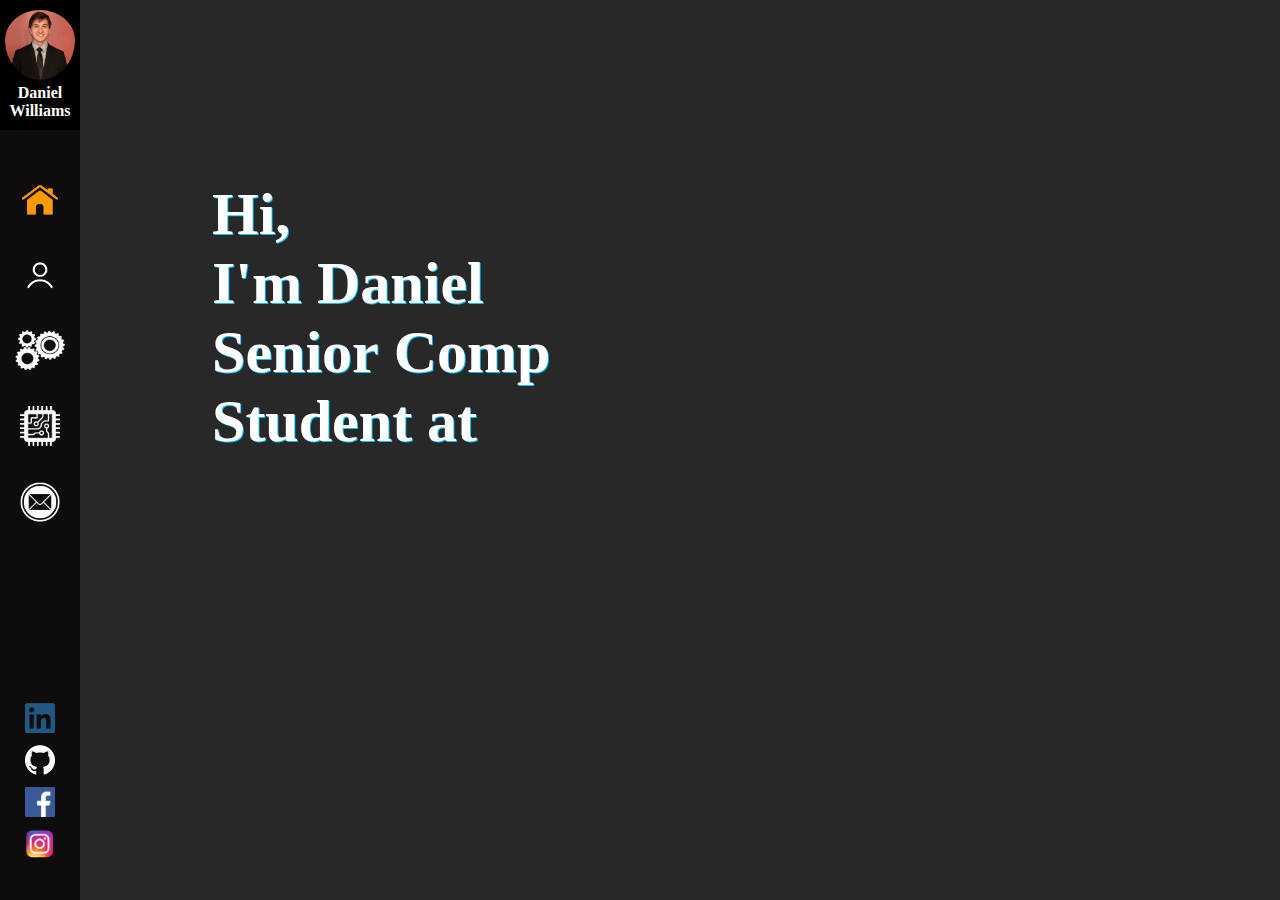
==== Website_v2/HTML/Desktop/main.html @ 5cc9c40b "Add files via upload" ====
<!DOCTYPE html>
<html lang="en">
<head>
    <meta charset="UTF-8">
    <meta name = "description" content = "Daniel Williams, Personal portfolio: Homepage">
    <meta name = "viewpoint" content = "width = device-width, initial-scale = 1">
    <title>Daniel Williams, Personal project portfolio</title>
    <link href = "../../CSS/Desktop/Navigation.css" rel = "StyleSheet" type ="text/css">
    <link href = "../../CSS/Desktop/mainCSS.css" rel = "StyleSheet" type = "text/css">
</head>

<body id = frame>
    <div class = "SideBar">
    <div class = "SideBarImageContainer">
        <img src = "../../Images/Profile.jpg" class = "CornerImage" alt ="Corner Image">
        <p class = "SideBarImageUnderText">Daniel Williams</p>
    </div>
    <div class = "GeneralNavigation">
        <a href ="main.html" class = "Home">
            <img class = "HomeIcon" id = "HomeIcon" alt = "Home" src = "../../Images/Logos/HomeIconOrange.png">
            <h6 class = "HomeText">Home</h6>
        </a>
        <a href ="About.html">
            <img class = "AboutIcon" id = "AboutIcon" alt = "About" src = "../../Images/Logos/person-IconBefore.png" onmouseover="transitionAboutTo()" onmouseleave="transitionAboutBack()">
            <h6 class = "AboutText">About</h6>
        </a>
        <a href="Skills.html">
            <img class = "SkillsIcon" id = "SkillsIcon" alt = "Skills" src = "../../Images/Logos/GearsIconBefore.png" onmouseover = "transitionSkillsTo()" onmouseleave="transitionSkillsBack()">
            <h6 class = "SkillsText">Skills</h6>
        </a>
        <a href="Projects.html">
            <img class = "ProjectsIcon" id = "ProjectsIcon" alt = "Projects" src = "../../Images/Logos/CPUIconBefore.png" onmouseover="transitionProjectsTo()" onmouseleave="transitionProjectsBack()">
            <h6 class = "ProjectsText">Projects</h6>
        </a>
        <a href="Contact.html">
            <img class = "ContactIcon" id = "ContactIcon" alt="Contact" src = "../../Images/Logos/EmailBefore.png" onmouseover="transitionContactTo()" onmouseleave="transitionContactBack()">
            <h6 class = "ContactText">Contact</h6>
        </a>

    </div>
    <div class = "SideBarBottomLogos">
        <ul class = "logosList">
            <li class = "logos"><img class = "Linkedin" id = "Linkedin" onclick = "openLinkedin()" src = "../../Images/Logos/linkedin-logo.png"></li>
            <li class = "logos"><img class = "GitHub" id = "GitHub" onclick = "openGitHub()" src = "../../Images/Logos/GitHub-Mark-Light-120px-plus.png"> </li>
            <li class = "logos"><img class = "Facebook" id = "Facebook" onclick = "openFacebook()" src = "../../Images/Logos/Facebook.png"></li>
            <li class = "logos"><img class = "Instagram" id ="Instagram" onclick = "openInstagram()" src = "../../Images/Logos/Instagram.png"></li>
        </ul>
    </div>
</div>

    <div class = "TextContainer">
        <div class="IntroLines" id="Intro1"></div>
        <div class="IntroLines" id="Intro2"></div>
        <div class="IntroLines" id="Intro3"></div>
        <div class="IntroLines" id="Intro4"></div>
    </div>
    <div class="player" id="Player"></div>
    <div class="Follower" id="Follower"></div>
    <div class = "ClickHere" id="ClickHere" onclick="onClickClickHere()"><h1>Click Here</h1></div>
</body>
<script src = "../../JavaScript/Desktop/mainjs.js"></script>
<script src="../../JavaScript/Desktop/SubFileJS.js"></script>
</html>
---- Website_v2/CSS/Desktop/Navigation.css ----
.SideBar {
    height: 100%;
    width: 80px;
    position: fixed;
    z-index: 1;
    top: 0;
    left: 0;
    background-color: #0e0c0c;
    overflow-x: hidden;
    font-family: "AR PL UKai CN";

}
.GeneralNavigation{
    text-align: center;
    position: relative;
    padding-top: 40%;
}
.SideBar .GeneralNavigation a{
    text-align: center;
    text-decoration: none;
    font-size: 25px;
    color: #818181;
    display: block;
    float: top;
}

.HomeIcon{
    height: 40px;
    width: 40px;
}
.HomeIcon:hover + .HomeText{
    transition: .6s;
    opacity: 1;
}
.HomeText{
    opacity: 0;
    margin-top: 0;
    margin-bottom: 10px;
}
.AboutIcon{
    height: 40px;
    width: 40px;
}
.AboutIcon:hover + .AboutText{
    transition: .6s;
    opacity: 1;
}
.AboutText{
    opacity: 0;
    margin-top: 0;
    margin-bottom: 10px;
}
.SkillsIcon{
    height: 40px;
    width: 50px;
}
.SkillsIcon:hover + .SkillsText{
    transition: .6s;
    opacity: 1;
}
.SkillsText{
    opacity: 0;
    margin-top: 0;
    margin-bottom: 10px;
}
.ProjectsIcon{
    height: 40px;
    width: 40px;
}
.ProjectsIcon:hover + .ProjectsText{
    transition: .6s;
    opacity: 1;
}
.ProjectsText{
    opacity: 0;
    margin-top: 0;
    margin-bottom: 10px;
}
.ContactIcon{
    height: 40px;
    width: 40px;
}
.ContactIcon:hover + .ContactText{
    transition: .6s;
    opacity: 1;
}
.ContactText{
    opacity: 0;
    margin-top: 0;
    margin-bottom: 10px;
}
.SideBar a:hover{
    cursor: pointer;
    color: white;
}
.SideBarImageContainer{
    text-align: center;
    background-Color: black;

}
.SideBar .SideBarImageContainer .SideBarImageUnderText{
    color: white;
    position: static;
    padding-bottom: 10px;
    margin-top: 0;
    font-weight: bold;

}
.SideBar .SideBarImageContainer .SideBarImageUnderText:hover {
    transition: 4s;
    color: lightskyblue;
}
.SideBar .SideBarImageContainer .CornerImage{
    border-radius: 50%;
    width: 70px;
    height: 70px;
    padding-top: 10px;
    padding-bottom: 0;
    margin-bottom: 0;
}
.CornerImage:hover{
    transition: 6s;
    rotation: 360deg;
}
.SideBarBottomLogos{
    position: fixed;
    bottom: 0;
    left: 0;

}
.SideBarBottomLogos .logosList{
    padding-top: 10px;
}
.SideBarBottomLogos .logos {
    display: block;
    transform: translate(-50%,-50%);
    padding-top: 8px;
}
.logos:hover {
    cursor: pointer;
    transform: scale(1.2) translate(-50%,-50%);
}
.SideBarBottomLogos .Linkedin {
    height: 30px;
    width: 30px;
}
.SideBarBottomLogos .GitHub{
    height: 30px;
    width: 30px;
}
.SideBarBottomLogos .Facebook{
    height: 30px;
    width: 30px;
}
.SideBarBottomLogos .Instagram{
    height: 30px;
    width: 30px;
}



@media (max-height: 700px){
    .SideBar {
        height: 100%;
        width: 80px;
        position: fixed;
        z-index: 1;
        top: 0;
        left: 0;
        background-color: #0e0c0c;
        overflow: hidden;
        font-family: "AR PL UKai CN";

    }

    .GeneralNavigation{
        text-align: center;
        position: relative;
        padding-top: 20%;
    }
    .SideBar .GeneralNavigation a{
        text-align: center;
        text-decoration: none;
        font-size: 25px;
        color: #818181;
        display: inline-block;
        float: top;
    }

    .HomeIcon{
        height: 25px;
        width: 25px;
    }
    .HomeIcon:hover + .HomeText{
        transition: .6s;
        opacity: 1;
    }
    .HomeText{
        opacity: 0;
        margin-top: 0;
        margin-bottom: 10px;
    }
    .AboutIcon{
        height: 25px;
        width: 25px;
    }
    .AboutIcon:hover + .AboutText{
        transition: .6s;
        opacity: 1;
    }
    .AboutText{
        opacity: 0;
        margin-top: 0;
        margin-bottom: 10px;
    }
    .SkillsIcon{
        height: 25px;
        width: 30px;
    }
    .SkillsIcon:hover + .SkillsText{
        transition: .6s;
        opacity: 1;
    }
    .SkillsText{
        opacity: 0;
        margin-top: 0;
        margin-bottom: 10px;
    }
    .ProjectsIcon{
        height: 25px;
        width: 25px;
    }
    .ProjectsIcon:hover + .ProjectsText{
        transition: .6s;
        opacity: 1;
    }
    .ProjectsText{
        opacity: 0;
        margin-top: 0;
        margin-bottom: 10px;
    }
    .ContactIcon{
        height: 25px;
        width: 25px;
    }
    .ContactIcon:hover + .ContactText{
        transition: .6s;
        opacity: 1;
    }
    .ContactText{
        opacity: 0;
        margin-top: 0;
        margin-bottom: 10px;
    }
    .SideBar a:hover{
        cursor: pointer;
        color: white;
    }
    .SideBarImageContainer{
        text-align: center;
        background-Color: black;

    }
    .SideBar .SideBarImageContainer .SideBarImageUnderText{
        color: white;
        position: static;
        padding-bottom: 10px;
        margin-top: 0;
        font-weight: bold;

    }
    .SideBar .SideBarImageContainer .SideBarImageUnderText:hover {
        transition: 4s;
        color: lightskyblue;
    }
    .SideBar .SideBarImageContainer .CornerImage{
        border-radius: 50%;
        width: 70px;
        height: 70px;
        padding-top: 10px;
        padding-bottom: 0;
        margin-bottom: 0;
    }
    .CornerImage:hover{
        transition: 6s;
        rotation: 360deg;
    }
    .SideBarBottomLogos{
        position: fixed;
        bottom: 0;
        left: 0;
    }
    .SideBarBottomLogos .logosList{
    }
    .SideBarBottomLogos .logos {
        display: block;
        padding-top: 8px;
        position: relative;
    }
    .logos:hover {
        cursor: pointer;
        transform: scale(1.2) translate(-50%,-50%);
    }
    .SideBarBottomLogos .Linkedin {
        height: 20px;
        width: 20px;
    }
    .SideBarBottomLogos .GitHub{
        height: 20px;
        width: 20px;
    }
    .SideBarBottomLogos .Facebook{
        height: 20px;
        width: 20px;
    }
    .SideBarBottomLogos .Instagram{
        height: 20px;
        width: 20px;
    }

}
::-webkit-scrollbar {
    width: 5px;
}


::-webkit-scrollbar-track {
    background: #f1f1f1;
}


::-webkit-scrollbar-thumb {
    background: #888;
}

::-webkit-scrollbar-thumb:hover {
    background: #555;
}

@media(max-height: 560px){
    .SideBar{
        overflow-y: visible;
    }
    .SideBarBottomLogos{
        position: relative;
        display: inline-block;
    }
}
---- Website_v2/CSS/Desktop/mainCSS.css ----
body {
    background-color: #282828;
    padding-left: 80px;
    overflow: hidden;
}
/*.TopImageContainer .BackgroundImage{
    top: 0;
    left: 0;
    height: 100%;
    width: 100%;
    position: absolute;
}*/

.TextContainer {
    position: absolute;
     top: 20%;
     left: 15%;
     right: 25%;
     margin: 0;
     text-align: left;
     color: white;
     font-size: 30px;
     font-family: "AR PL UKai CN";
     font-weight: bold;
     padding-left: 20px;
}
.IntroLines{
    display: flex;
}
.IntroChar{
    color: white;
    text-shadow: 1px 1px deepskyblue;
    margin: 0 0 0 0 ;
    transition: all .50ms linear;
}
.IntroChar:hover{
    transform: scale(1.2);
    text-shadow: 1px 1px orangered;
    cursor: default;
}
.line{
    height: 50px;
    width: 50px;

    background-color: red;
    z-index: -1;
    opacity: .6;
}
.player{
    position: absolute;
    height: 50px;
    width: 50px;
    top: 90%;
    left: 95%;
    background-color: blue;
    border-radius: 50px;
    display: none;
}
.attack{
    display: none;
    height: 20px;
    width: 20px;
    background-color: orange;
    transition: all 1s linear;
    position: absolute;
    animation: rotate 200ms linear infinite;
}
.Follower{
    display: none;
    background-color: aquamarine;
    height: 15px;
    width: 15px;
    transition: all 3s linear;
    position: absolute;
}
.ClickHere{
    background-color: #0e0c0c;
    opacity: .6;
    border-radius: 50px;
    position: absolute;
    left: 80%;
    top: 80%;
    margin: auto;
    text-align: center;
    display: none;
}
.ClickHere:hover{
    cursor: pointer;
}
@keyframes rotate {
    from{
        transform: rotate(0deg);
    }
    to {
        transform: rotate(359deg);
    }
}
@media(max-width: 800px){
    .TopImageContainer {
        overflow: auto;
    }
    .TopImageContainer .BackgroundImage{
        top: 0;
        left: 0;
        height: fit-content;
        width: 100%;
        position: absolute;
    }

}
@media(max-width: 587px){
    .TopImageContainer {
        overflow: auto;
    }
    .TopImageContainer .BackgroundImage{
        top: 0;
        left: 0;
        height: 175%;
        width: 100%;
        position: absolute;
    }

}
@media (max-height: 700px){
    .TopImageContainer{
        overflow-y: visible;
    }
    .TopImageContainer .BackgroundImage{
        top: 0;
        left: 0;
        height: fit-content;
        width: 100%;
        position: absolute;
    }
    .TextContainer {
        position: absolute;
        top: 20%;
        left: 20%;
        right: 25%;
        margin: 0;
        text-align: left;
        color: white;
        font-size: 15px;
        font-family: "AR PL UKai CN";
        font-weight: bold;
        padding-left: 20px;
    }

}
@media(max-height: 350px){
    .TopImageContainer{
        overflow-y: hidden;
    }
    .TopImageContainer .BackgroundImage{
        top: 0;
        left: 0;
        height: fit-content;
        width: 100%;
        position: absolute;
    }
    .TextContainer {
        position: relative;
        right: 25%;
        margin: 0;
        text-align: left;
        color: white;
        font-size: 15px;
        font-family: "AR PL UKai CN";
        font-weight: bold;
    }

}
@media(max-height: 200px){
    .TopImageContainer{
      overflow-y: visible;
    }
    .TopImageContainer .BackgroundImage{
        top: 0;
        left: 0;
        height: 175%;
        width: 100%;
        position: absolute;
    }
}
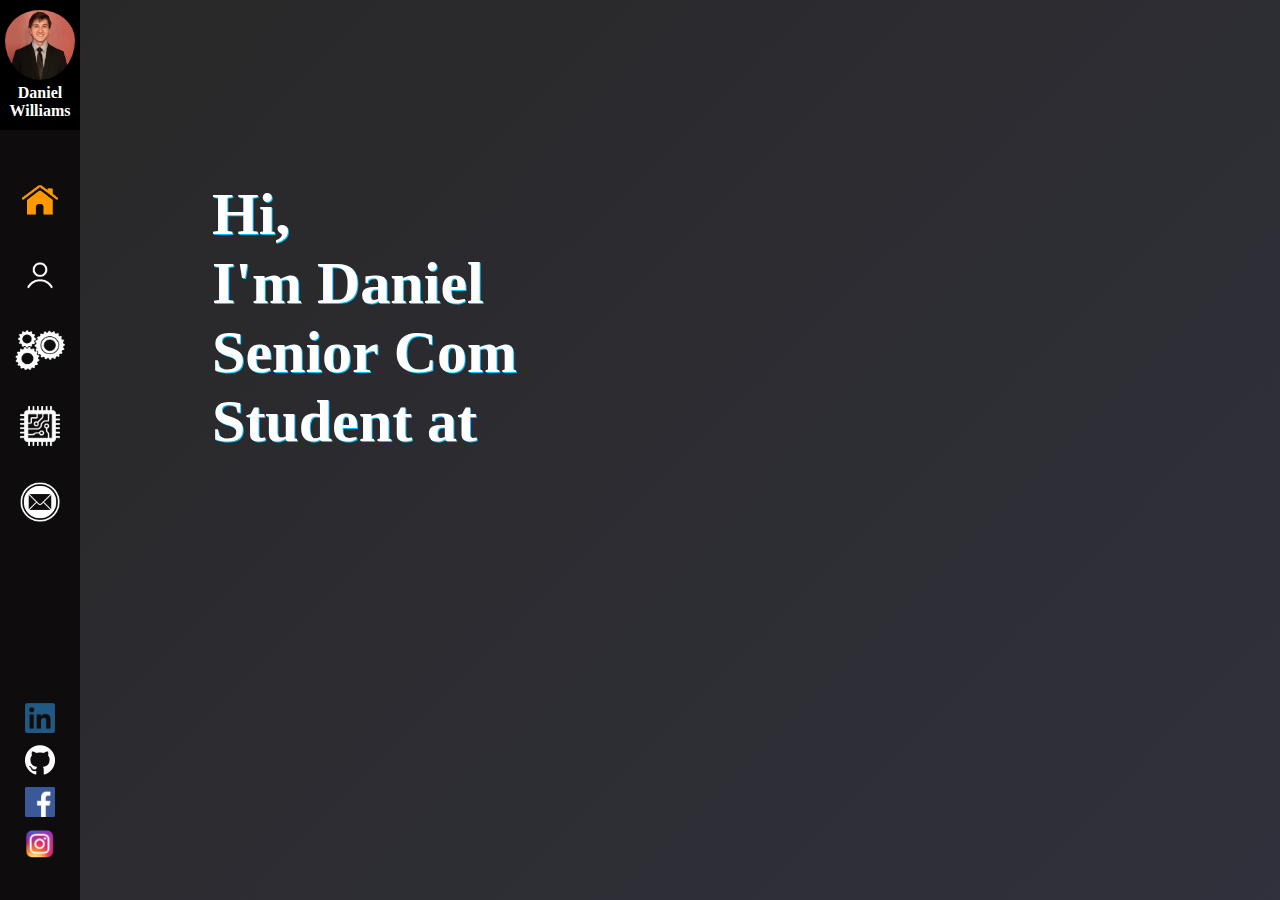
==== commit 5aa18bbe: "Update" ====
--- a/Website_v2/HTML/Desktop/main.html
+++ b/Website_v2/HTML/Desktop/main.html
@@ -10,6 +10,7 @@
 </head>
 
 <body id = frame>
+<div class = homeContainer id="homeContainer">
     <div class = "SideBar">
     <div class = "SideBarImageContainer">
         <img src = "../../Images/Profile.jpg" class = "CornerImage" alt ="Corner Image">
@@ -40,10 +41,10 @@
     </div>
     <div class = "SideBarBottomLogos">
         <ul class = "logosList">
-            <li class = "logos"><img class = "Linkedin" id = "Linkedin" onclick = "openLinkedin()" src = "../../Images/Logos/linkedin-logo.png"></li>
-            <li class = "logos"><img class = "GitHub" id = "GitHub" onclick = "openGitHub()" src = "../../Images/Logos/GitHub-Mark-Light-120px-plus.png"> </li>
-            <li class = "logos"><img class = "Facebook" id = "Facebook" onclick = "openFacebook()" src = "../../Images/Logos/Facebook.png"></li>
-            <li class = "logos"><img class = "Instagram" id ="Instagram" onclick = "openInstagram()" src = "../../Images/Logos/Instagram.png"></li>
+            <li class = "logos"><img class = "Linkedin" id = "Linkedin" onclick = "openLinkedin()" alt = "linkedin" src = "../../Images/Logos/linkedin-logo.png"></li>
+            <li class = "logos"><img class = "GitHub" id = "GitHub" onclick = "openGitHub()" alt="github" src = "../../Images/Logos/GitHub-Mark-Light-120px-plus.png"> </li>
+            <li class = "logos"><img class = "Facebook" id = "Facebook" onclick = "openFacebook()" alt="Facebook" src = "../../Images/Logos/Facebook.png"></li>
+            <li class = "logos"><img class = "Instagram" id ="Instagram" onclick = "openInstagram()" alt="Instagram" src = "../../Images/Logos/Instagram.png"></li>
         </ul>
     </div>
 </div>
@@ -57,7 +58,9 @@
     <div class="player" id="Player"></div>
     <div class="Follower" id="Follower"></div>
     <div class = "ClickHere" id="ClickHere" onclick="onClickClickHere()"><h1>Click Here</h1></div>
+</div>
 </body>
+
 <script src = "../../JavaScript/Desktop/mainjs.js"></script>
 <script src="../../JavaScript/Desktop/SubFileJS.js"></script>
 </html>--- a/Website_v2/CSS/Desktop/mainCSS.css
+++ b/Website_v2/CSS/Desktop/mainCSS.css
@@ -87,6 +87,28 @@
 .ClickHere:hover{
     cursor: pointer;
 }
+.homeContainer{
+    background: linear-gradient(-45deg, #282828, #3d4463, #3a3a52, #282828);
+    background-size: 1000%, 1000%;
+    height: 100%;
+    width: 100%;
+    top: 0;
+    left: 0;
+    margin: 0 0 0 0;
+    position: absolute;
+    animation: gradient 15s ease infinite;
+}
+@keyframes gradient{
+    0%{
+        background-position: 0 50%;
+    }
+    50%{
+        background-position: 100% 50%;
+    }
+    100%{
+        background-position: 0 50%;
+    }
+}
 @keyframes rotate {
     from{
         transform: rotate(0deg);
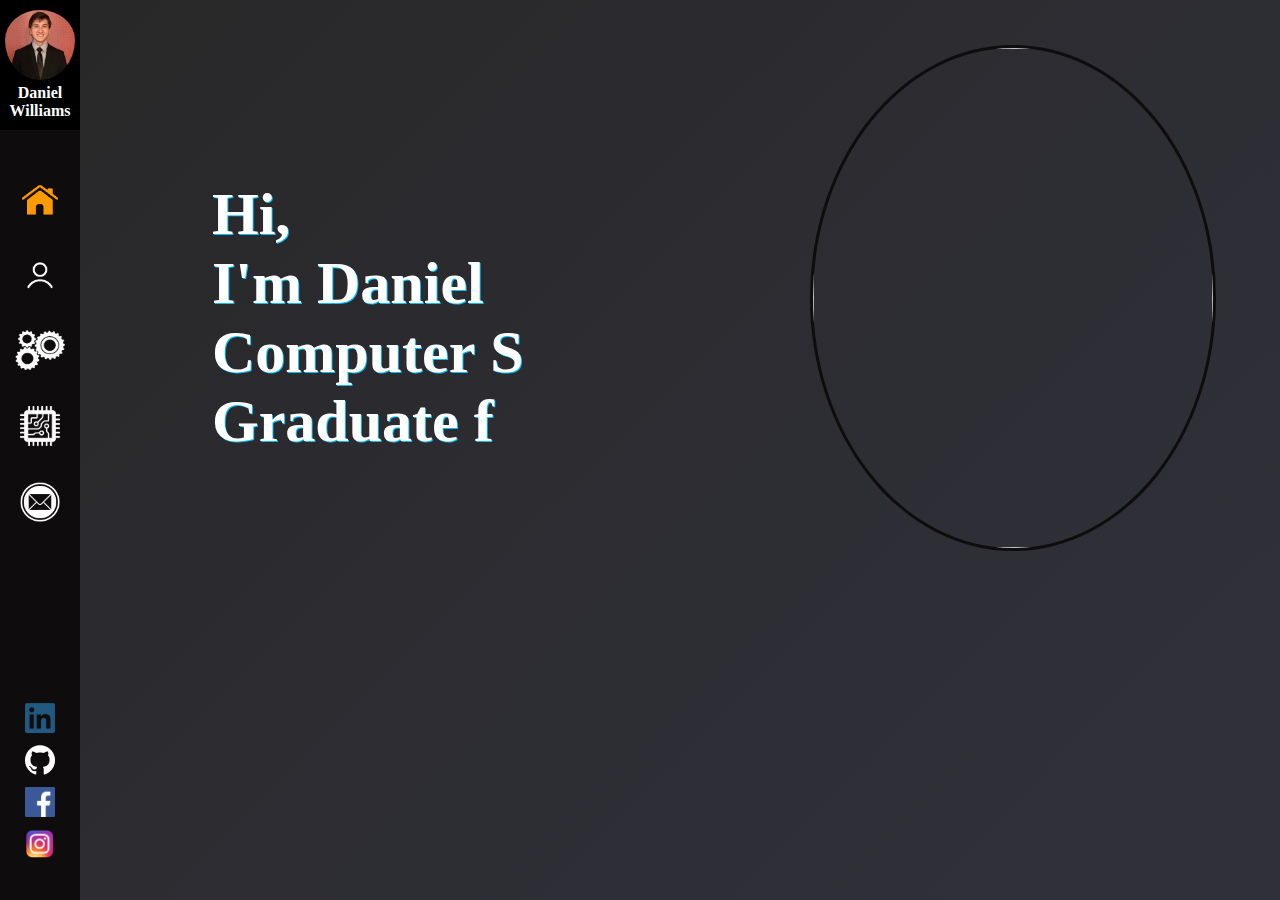
==== commit 7c91a01a: "Update" ====
--- a/Website_v2/HTML/Desktop/main.html
+++ b/Website_v2/HTML/Desktop/main.html
@@ -11,6 +11,7 @@
 
 <body id = frame>
 <div class = homeContainer id="homeContainer">
+    <img class="LandingImage" style="height: 500px; width: 400px; position: absolute; top: 5%; right: 5%; border-radius: 100%; border-style: solid; border-color: #0e0c0c" src="../../Images/LandingPageImage.jpeg">
     <div class = "SideBar">
     <div class = "SideBarImageContainer">
         <img src = "../../Images/Profile.jpg" class = "CornerImage" alt ="Corner Image">
--- a/Website_v2/CSS/Desktop/mainCSS.css
+++ b/Website_v2/CSS/Desktop/mainCSS.css
@@ -88,7 +88,7 @@
     cursor: pointer;
 }
 .homeContainer{
-    background: linear-gradient(-45deg, #282828, #3d4463, #3a3a52, #282828);
+    background: linear-gradient(-45deg, #282828, #465389, #3a3a52, #282828);
     background-size: 1000%, 1000%;
     height: 100%;
     width: 100%;
@@ -96,8 +96,9 @@
     left: 0;
     margin: 0 0 0 0;
     position: absolute;
-    animation: gradient 15s ease infinite;
-}
+    animation: gradient 10s ease infinite;
+}
+
 @keyframes gradient{
     0%{
         background-position: 0 50%;
